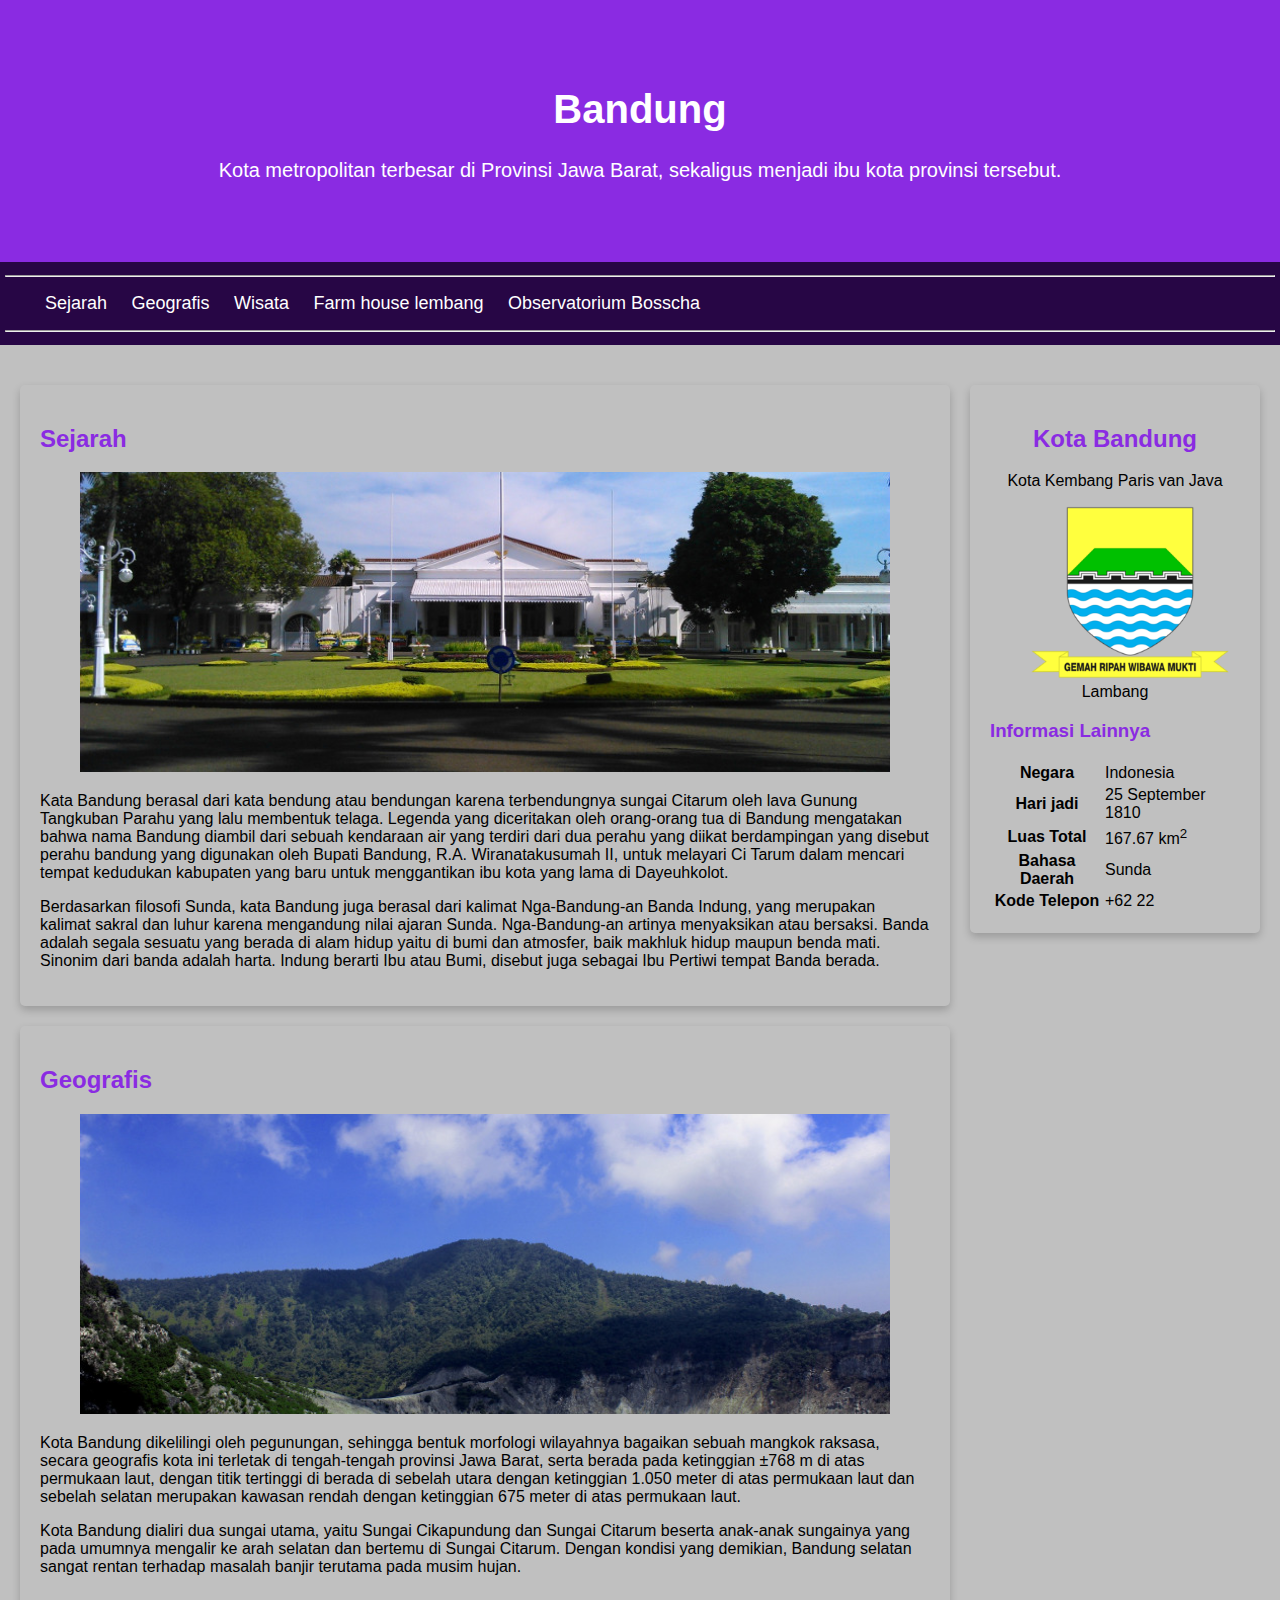
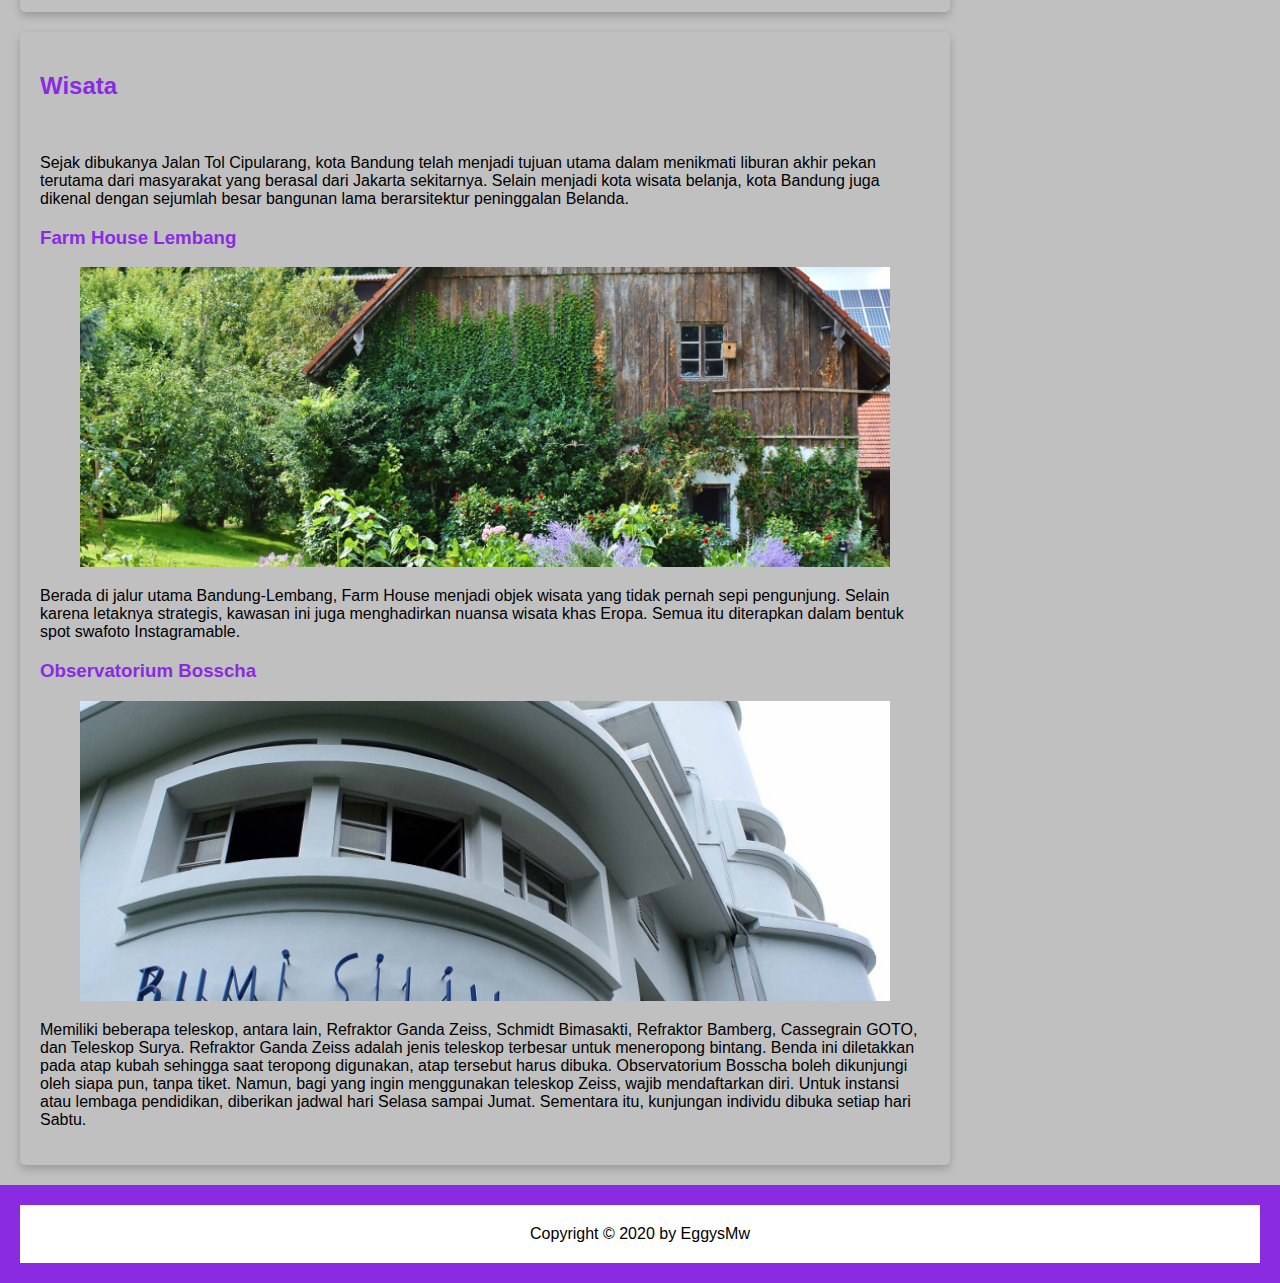
==== index.html @ 7658ca1c "first commit" ====
<!DOCTYPE html>
<html lang="en">

<head>
    <meta charset="UTF-8">
    <meta http-equiv="X-UA-Compatible" content="IE=edge">
    <meta name="viewport" content="width=device-width, initial-scale=1.0">
    <title>Document</title>
    <link rel="stylesheet" href="style.css">
</head>

<body style="background-color: silver;">
    <header>
        <div class="jumbotron">
            <h1>Bandung</h1>
            <p>Kota metropolitan terbesar di Provinsi Jawa Barat, sekaligus menjadi ibu kota provinsi tersebut.</p>
        </div>
        <nav>
          <hr>
            <ul>
                <li><a href="#sejarah">Sejarah</a></li>
                <li><a href="#geografis">Geografis</a></li>
                <li><a href="#wisata">Wisata</a></li>
                <li><a href="#farm house Lembang">Farm house lembang</a></li>
                <li><a href="#Observatorium Bosscha">Observatorium Bosscha</a></li>
            </ul>

         <hr>
        </nav>
    </header>
    <main>
        <div id="content">
            <article class="card">
                <section>
                    <h2>Sejarah</h2>
                    <figure>
                        <img src="assets/image/history.jpg" alt="sejarah" class="featured-image">
                    </figure>
                    <p>
                        Kata Bandung berasal dari kata bendung atau bendungan karena terbendungnya sungai Citarum oleh
                        lava
                        Gunung
                        Tangkuban
                        Parahu yang lalu membentuk telaga. Legenda yang diceritakan oleh orang-orang tua di Bandung
                        mengatakan
                        bahwa
                        nama
                        Bandung diambil dari sebuah kendaraan air yang terdiri dari dua perahu yang diikat berdampingan
                        yang
                        disebut
                        perahu
                        bandung yang digunakan oleh Bupati Bandung, R.A. Wiranatakusumah II, untuk melayari Ci Tarum
                        dalam
                        mencari
                        tempat
                        kedudukan kabupaten yang baru untuk menggantikan ibu kota yang lama di Dayeuhkolot.

                    <p>
                        Berdasarkan filosofi Sunda, kata Bandung juga berasal dari kalimat Nga-Bandung-an Banda Indung,
                        yang
                        merupakan
                        kalimat sakral dan luhur karena mengandung nilai ajaran Sunda. Nga-Bandung-an artinya
                        menyaksikan
                        atau
                        bersaksi.
                        Banda adalah segala sesuatu yang berada di alam hidup yaitu di bumi dan atmosfer, baik makhluk
                        hidup
                        maupun
                        benda
                        mati. Sinonim dari banda adalah harta. Indung berarti Ibu atau Bumi, disebut juga sebagai Ibu
                        Pertiwi
                        tempat
                        Banda
                        berada.
                </section>
            </article>
            <article class="card">
                <section>
                    <h2>Geografis</h2>
                    <figure>
                        <img src="assets/image/geografis.jpg" alt="geografis" class="featured-image">
                    </figure>
                    <p>
                        Kota Bandung dikelilingi oleh pegunungan, sehingga bentuk morfologi wilayahnya bagaikan sebuah
                        mangkok
                        raksasa,
                        secara geografis kota ini terletak di tengah-tengah provinsi Jawa Barat, serta berada pada
                        ketinggian
                        ±768 m
                        di atas
                        permukaan laut, dengan titik tertinggi di berada di sebelah utara dengan ketinggian 1.050 meter
                        di
                        atas
                        permukaan
                        laut dan sebelah selatan merupakan kawasan rendah dengan ketinggian 675 meter di atas permukaan
                        laut.

                    <p>
                        Kota Bandung dialiri dua sungai utama, yaitu Sungai Cikapundung dan Sungai Citarum beserta
                        anak-anak
                        sungainya yang
                        pada umumnya mengalir ke arah selatan dan bertemu di Sungai Citarum. Dengan kondisi yang
                        demikian,
                        Bandung
                        selatan
                        sangat rentan terhadap masalah banjir terutama pada musim hujan.
                </section>
            </article>
            <article class="card">
                <section>
                    <h2>Wisata</h2>
                    <img src="" id="wisata">
                    <p>
                        Sejak dibukanya Jalan Tol Cipularang, kota Bandung telah menjadi tujuan utama dalam menikmati
                        liburan
                        akhir
                        pekan
                        terutama dari masyarakat yang berasal dari Jakarta sekitarnya. Selain menjadi kota wisata
                        belanja,
                        kota
                        Bandung juga
                        dikenal dengan sejumlah besar bangunan lama berarsitektur peninggalan Belanda.
                </section>
                <section>
                    <h3>Farm House Lembang</h3>
                    <figure>
                        <img src="assets/image/farm-house.jpg" alt="Farm House Lembang" class="featured-image">
                    </figure>
                    <p>
                        Berada di jalur utama Bandung-Lembang, Farm House menjadi objek wisata yang tidak pernah sepi
                        pengunjung.
                        Selain
                        karena letaknya strategis, kawasan ini juga menghadirkan nuansa wisata khas Eropa. Semua itu
                        diterapkan
                        dalam bentuk
                        spot swafoto Instagramable.
                </section>
                <section>
                    <h3>Observatorium Bosscha</h3>
                    <figure>
                        <img src="assets/image/bosscha.jpg" alt="Observatorium Bosscha" class="featured-image">
                    </figure>
                    <p>
                        Memiliki beberapa teleskop, antara lain, Refraktor Ganda Zeiss, Schmidt Bimasakti, Refraktor
                        Bamberg,
                        Cassegrain
                        GOTO, dan Teleskop Surya. Refraktor Ganda Zeiss adalah jenis teleskop terbesar untuk meneropong
                        bintang.
                        Benda ini
                        diletakkan pada atap kubah sehingga saat teropong digunakan, atap tersebut harus dibuka.
                        Observatorium
                        Bosscha boleh
                        dikunjungi oleh siapa pun, tanpa tiket. Namun, bagi yang ingin menggunakan teleskop Zeiss, wajib
                        mendaftarkan diri.
                        Untuk instansi atau lembaga pendidikan, diberikan jadwal hari Selasa sampai Jumat. Sementara
                        itu,
                        kunjungan
                        individu
                        dibuka setiap hari Sabtu.
                </section>
            </article>
        </div>
        <aside>
            <article class="profile card">
                <header>
                    <h2>Kota Bandung</h2>
                    <p>Kota Kembang Paris van Java</p>
                    <figure>
                        <img src="assets/image/bandung-badge.png">
                        <figcaption>Lambang</figcaption>
                    </figure>
                </header>
                <section>
                    <h3>Informasi Lainnya</h3>
                    <table>
                        <tr>
                            <th>Negara</th>
                            <td>Indonesia</td>
                        </tr>
                        <tr>
                            <th>Hari jadi</th>
                            <td>25 September 1810</td>
                        </tr>
                        <tr>
                            <th>Luas Total</th>
                            <td>167.67 km<sup>2</sup></td>
                        </tr>
                        <tr>
                            <th>Bahasa Daerah</th>
                            <td>Sunda</td>
                        </tr>
                        <tr>
                            <th>Kode Telepon</th>
                            <td>+62 22</td>
                        </tr>
                    </table>
                </section>
            </article>
        </aside>
    </main>
    <footer>
        <center>
            <footer style="background-color:white">

                Copyright &copy; 2020 by EggysMw
        </center>
    </footer>

</body>

</html>
---- style.css ----
@import url('https://fonts.googleapis.com/css2?family=Quicksand:wght@400;700&display=swap');

body {
    font-family: sans-serif;
    margin:0;
    padding: 0;
}

main {
    padding:20px;
    overflow: auto;
}

nav a {
    font-size: 18px;
    font-weight: 400;
    text-decoration: none;
}

h2,h3 {
    color:blueviolet
}
.featured-image {
    width: 100%;
    max-height: 300px;
    object-fit: cover;
    object-position: center;
}

.profile header {
    text-align: center;
}

footer {
     padding: 20px;
     color:black;
     background-color: blueviolet;
}
.profile img {
    width: 200px
}
.card {
    box-shadow: 0 4px 8px 0 rgba(0, 0, 0, 0.2);
    border-radius: 5px;
    padding: 20px;
    margin-top: 20px;
}
.jumbotron {
    padding: 60px;
    background-color:blueviolet;
    text-align: center;
    font-size: 20px;
    color:white
}

nav {
    background-color: rgb(39, 6, 69);
    padding: 5px;
    position: sticky;
    top: 0;
}

nav li {
    display: inline;
    list-style-type: none;
    margin-right: 20px;
}

nav a {
    font-size: 18px;
    font-weight: 400;
    text-decoration: none;
    color:white
}

nav a:hover{
    font-weight: bold;
}

#content {
    float: left;
    width: 75%;
}
aside {
    float: right;
    width: 25%;
    padding-left: 20px;
}
* {
    box-sizing: border-box;
}
@media screen and (max-width: 1000px) {
      #content,
      aside {
        width: 100%;
        padding: 0;
      }
}
header{
    display: inline;
}
html {
    scroll-behavior: smooth;
}
/* css jarak */
/* 
pading : jarak dalam 
margain : jarak luar

*/
.box {
    /* margin keseluruhan atas, kanan, bawah, kiri */
    margin: 20 px;
    /* 10px atas bawah 20px kiri kanan */
    margin: 10px 20px;
    /* 10px atas 20px kanan 30px bawah 40px kiri */
    margin: 10px 20px 30px 40px;
    /* atau */
    margin-top: 10px;
    margin-right: 20px;
    margin-bottom: 30px;
    margin-left: 40px;
    /* membuat suatu berada di tengah tapi dengan syarat harus sudah 
    tersedia hight dan widht sebelumnya */
    margin:auto;

    margin: 20px auto
}
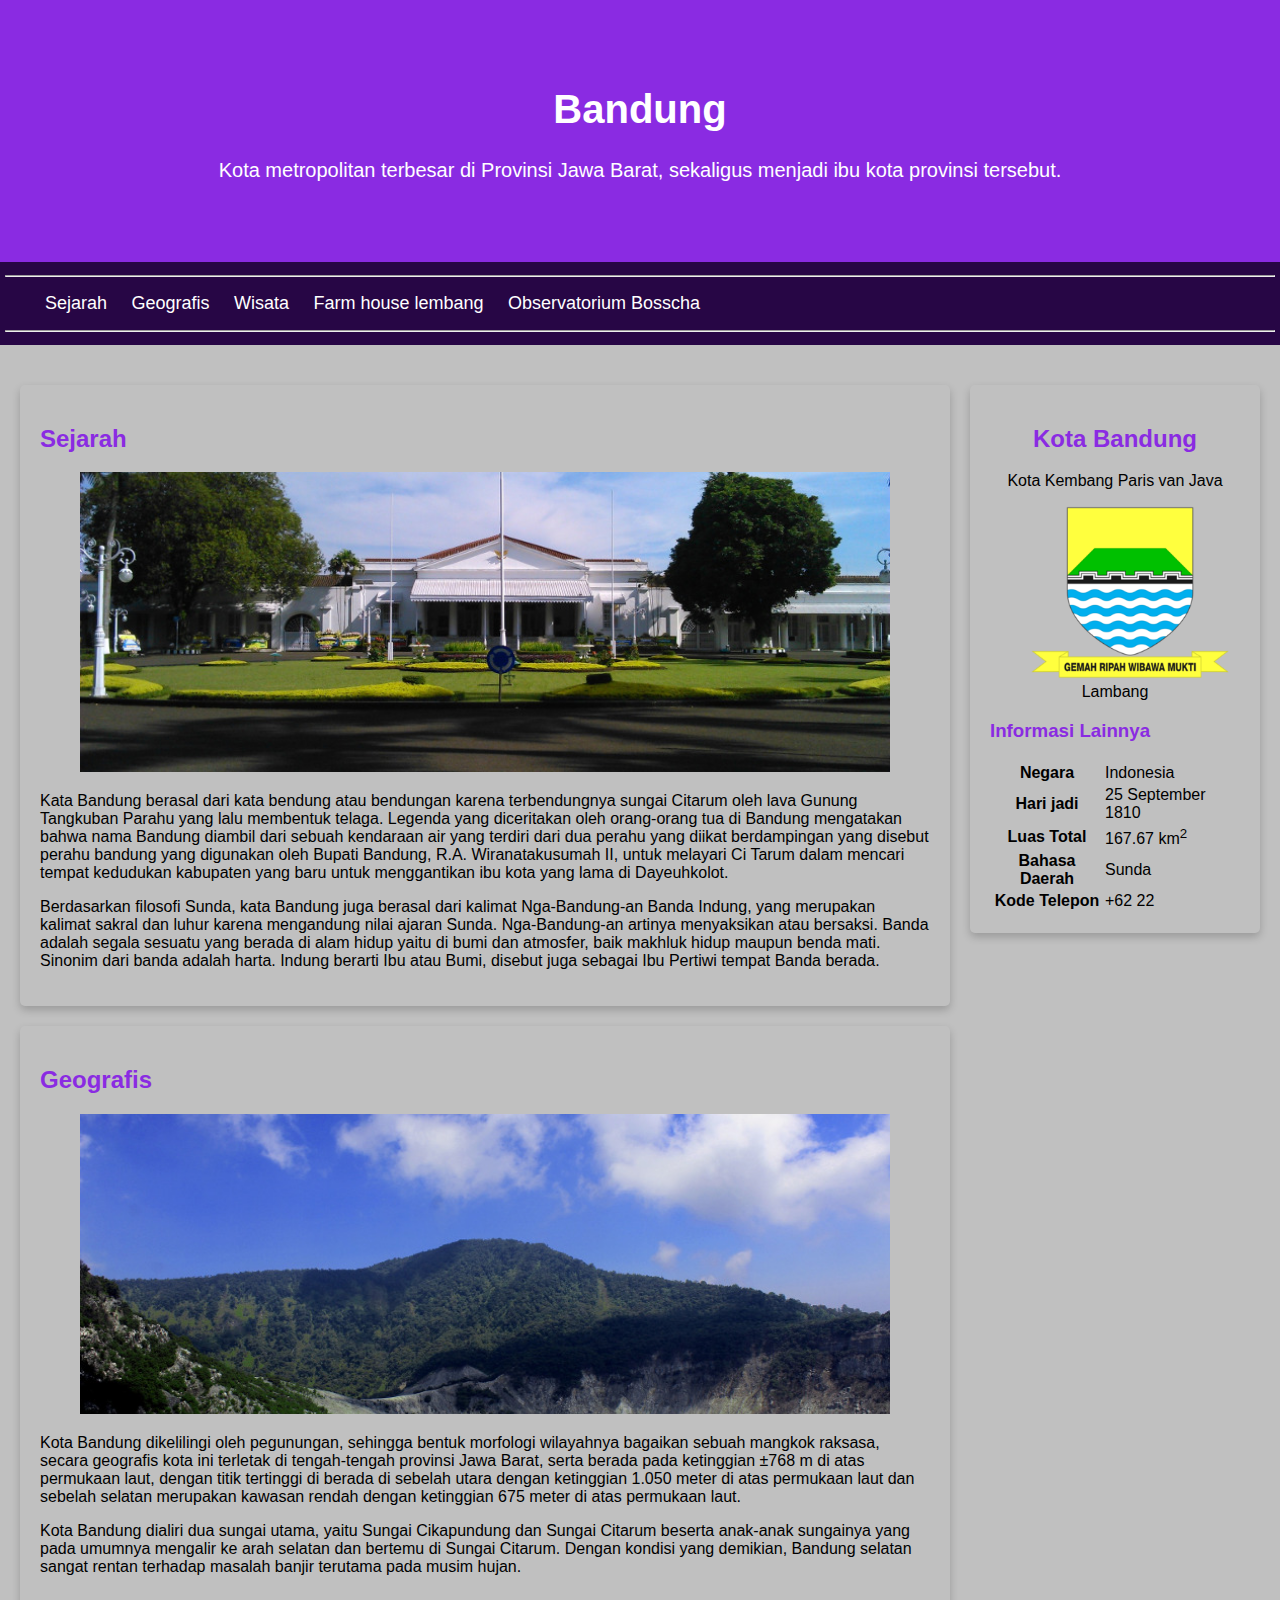
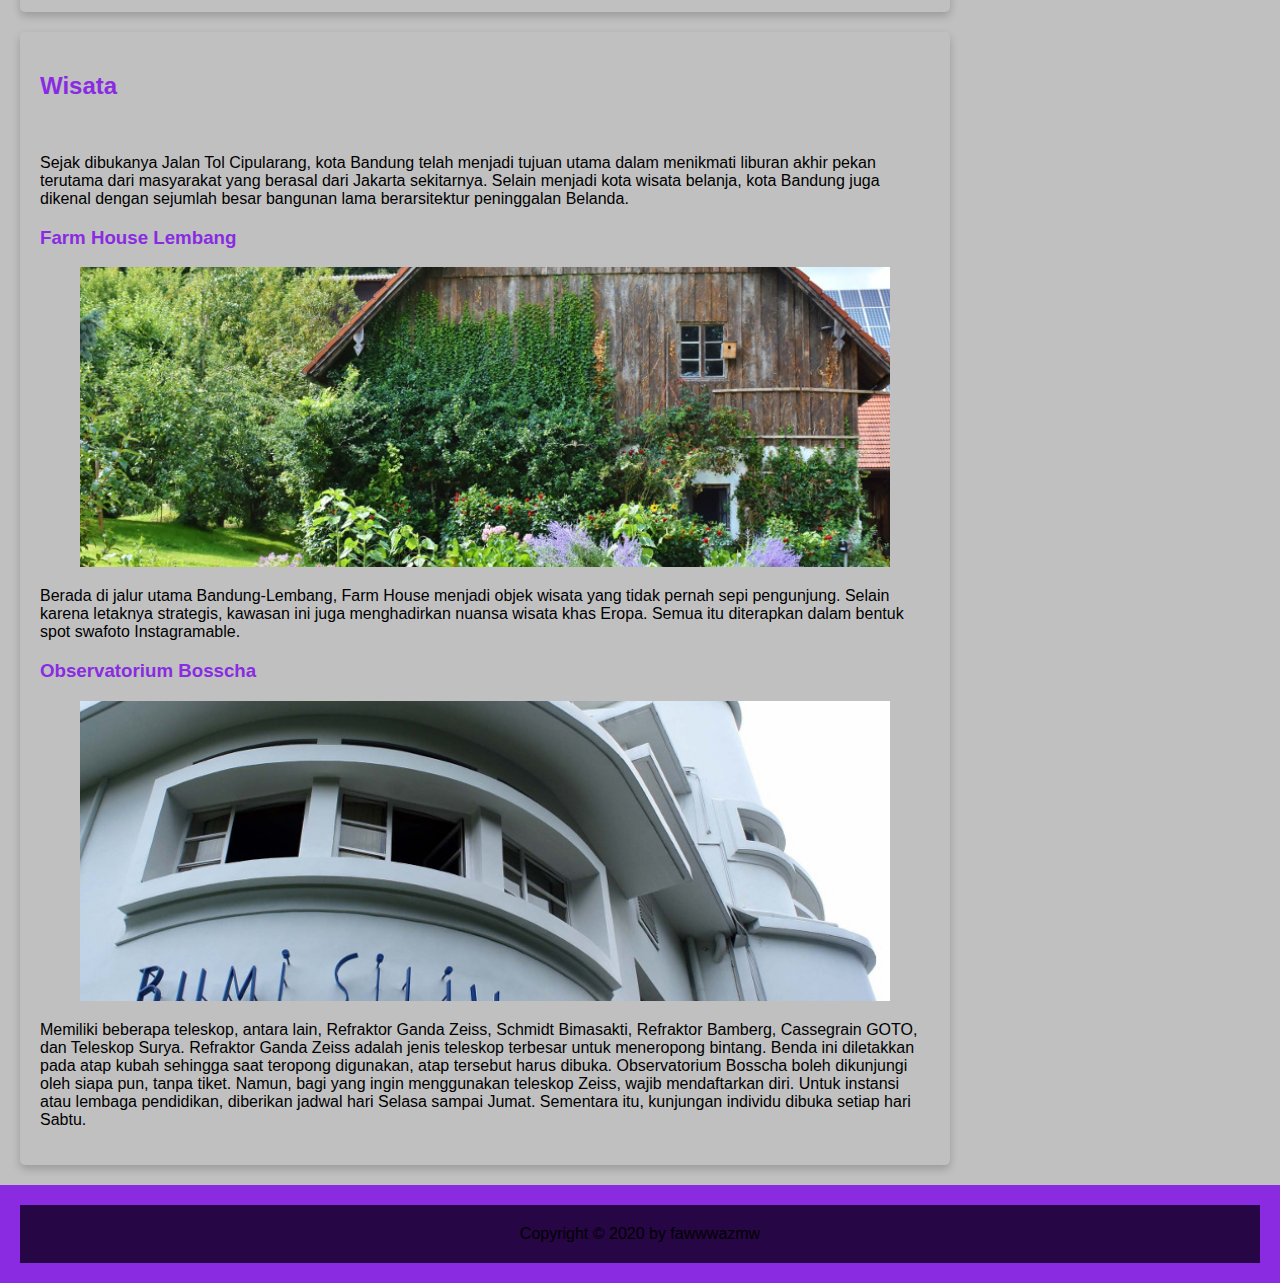
==== commit 67ab2d15: "vuyg" ====
--- a/index.html
+++ b/index.html
@@ -200,9 +200,9 @@
     </main>
     <footer>
         <center>
-            <footer style="background-color:white">
-
-                Copyright &copy; 2020 by EggysMw
+            <footer style="background-color:rgb(39, 6, 69);">
+
+                Copyright &copy; 2020 by fawwwazmw
         </center>
     </footer>
 
